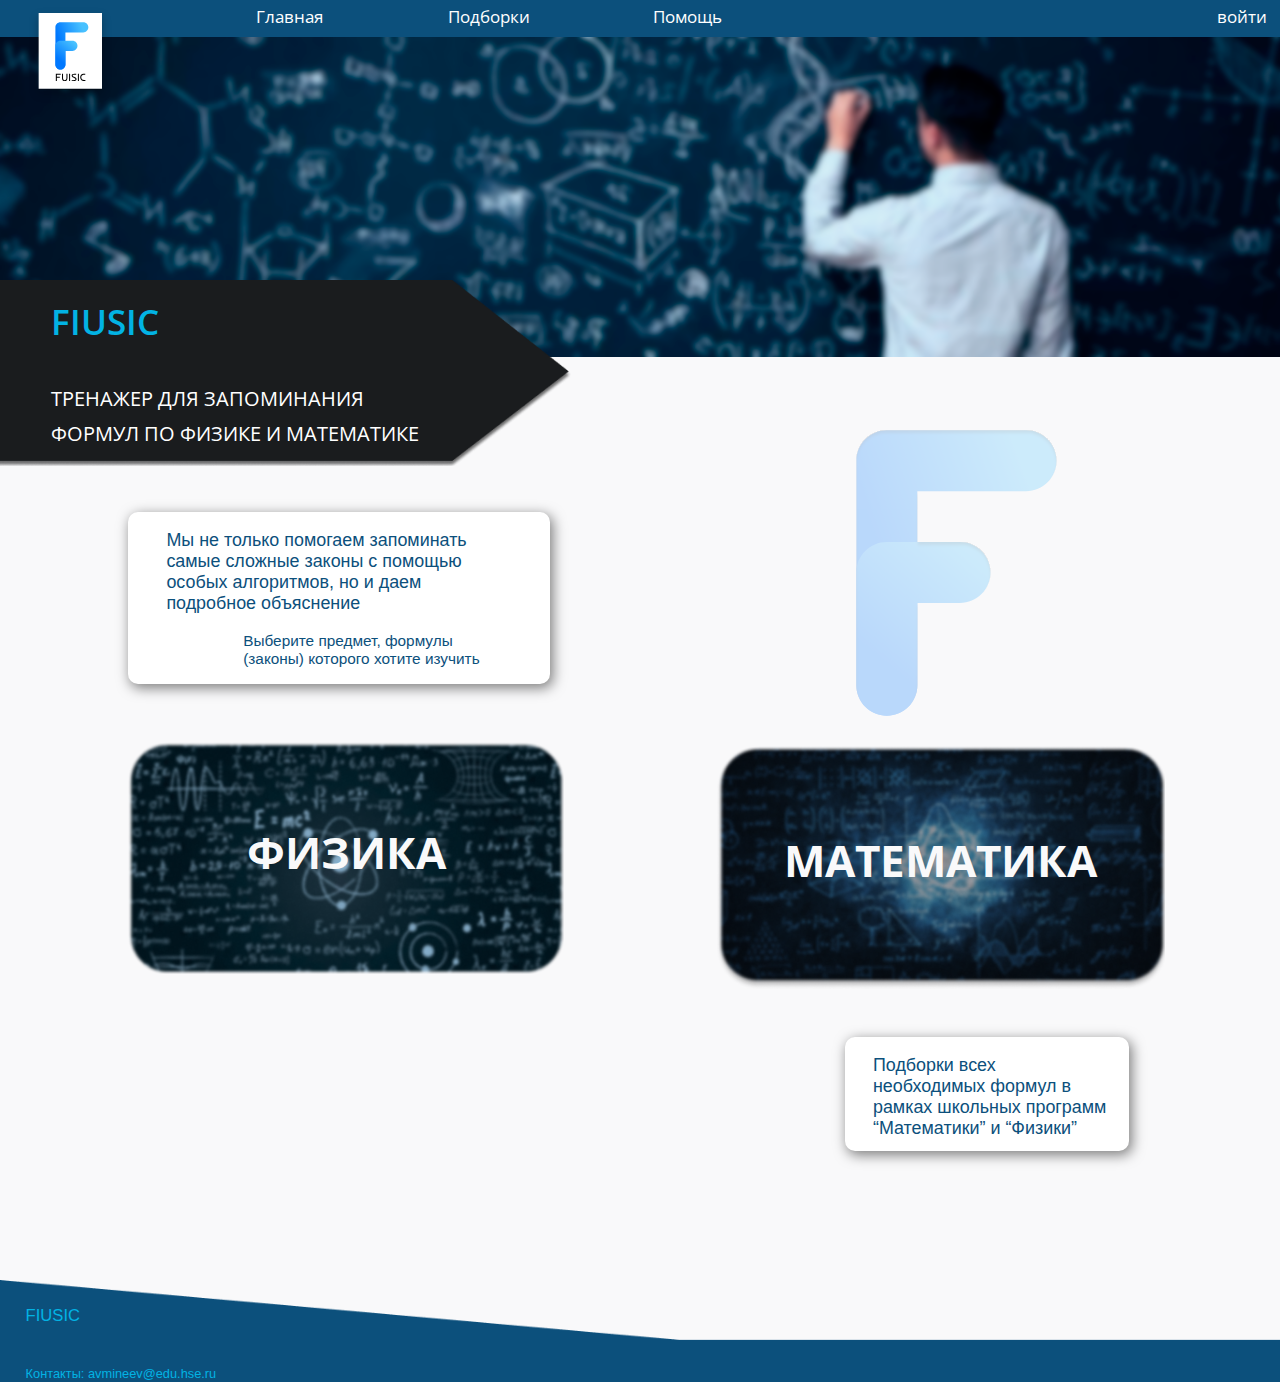
==== index.html @ f57bbfa7 "Initial commit" ====
<!DOCTYPE html>
<html lang="en">
  <head>
    <meta charset="UTF-8" />
    <link rel="stylesheet" href="style/index_style.css" />
    <!-- Иконки -->
    <link
      rel="apple-touch-icon"
      sizes="180x180"
      href="/favicons/apple-touch-icon.png"
    />
    <link
      rel="icon"
      type="image/png"
      sizes="32x32"
      href="/favicons/favicon-32x32.png"
    />
    <link
      rel="icon"
      type="image/png"
      sizes="16x16"
      href="/favicons/favicon-16x16.png"
    />
    <link rel="manifest" href="/favicons/site.webmanifest" />
    <link
      rel="mask-icon"
      href="/favicons/safari-pinned-tab.svg"
      color="#5bbads5"
    />
    <meta name="msapplication-TileColor" content="#2b5797" />
    <meta name="theme-color" content="#ffffff" />
    <!--    <script src="main.js"></script>-->
    <title>FIUSIC</title>
    <!-- Шрифты -->
    <link rel="preconnect" href="https://fonts.googleapis.com" />
    <link rel="preconnect" href="https://fonts.gstatic.com" crossorigin />
    <link
      href="https://fonts.googleapis.com/css2?family=Open+Sans:wght@400;600&display=swap"
      rel="stylesheet"
    />
  </head>
  <body>
    <div id="conteiner">
      <div class="header">
        <a href="index.html" class="header-text main_txt">Главная</a>
        <a href="collections.php" class="header-text coll_txt">Подборки</a>
        <a href="support.html" class="header-text help_txt">Помощь</a>
        <a href="Validation-form/login-form.php" class="header-text auth_txt">войти</a>

      </div>
      <a href="index.html" id="logo"></a>
      <div id="back_img_1"></div>
      <div id="triangle">
        <p id="trang_heading">FIUSIC</p>
        <p id="trang_text">ТРЕНАЖЕР ДЛЯ ЗАПОМИНАНИЯ</p>
        <p id="trang_text">ФОРМУЛ ПО ФИЗИКЕ И МАТЕМАТИКЕ</p>
      </div>
      <div id="conteiner_background_img"></div>
      <div id="top_info_block">
        <p id="top_info_toptext" class="top_info_text">
          Мы не только помогаем запоминать самые сложные законы с помощью особых
          алгоритмов, но и даем подробное объяснение
        </p>
        <p id="top_info_bottomtext" class="top_info_text">
          Выберите предмет, формулы (законы) которого хотите изучить
        </p>
      </div>
      <div class="menu_button" id="menu_physics">
        <h1 class="button_name" id="phys_name">ФИЗИКА</h1>
      </div>
      <div class="menu_button" id="menu_math">
        <h1 class="button_name" id="math_name">МАТЕМАТИКА</h1>
      </div>
      <div id="bottom_info_block">
        <p id="bottom_info_toptext" class="top_info_text">
          Подборки всех необходимых формул в рамках школьных программ
          “Математики” и “Физики”
        </p>
      </div>
      <div id="footer">
        <p id="footer_heading">FIUSIC</p>
        <br />
        <p id="footer_text">Контакты: avmineev@edu.hse.ru</p>
      </div>
    </div>
  <script src="scrypts/index_scrypt.js"></script>
  </body>
</html>
---- style/index_style.css ----
body {
  /*
    padding-left: 1%;
    padding-right: 1%;
*/
  margin: 0;
  background-color: #f9f9fa;
  font-family: "Open Sans", sans-serif;
}

#conteiner {
/*    height: 100vh;*/
    min-width: 600px;
/*    overflow: hidden;*/
}

.header {
  background-color: #0c507c;
  height: 2.5vw;
  padding-left: 10vw;

  -webkit-box-shadow: 0px 5px 5px 0px rgba(3, 15, 37, 0.4);
  -moz-box-shadow: 0px 5px 5px 0px rgba(3, 15, 37, 0.4);
  box-shadow: 0px 5px 5px 0px rgba(3, 15, 37, 0.4);
  padding-top: 0.4vw;
  min-height: 20px;
}

.header-text {
    position: absolute;
  display: inline-block;
/*    margin-top: 0.5%;*/
/*    font-size: 157%;*/
  margin-left: 10vw;
  margin-bottom: 0;
  color: white;
  font-size: 1.3vw;
  font-weight: 400;
  text-decoration: none;
}

.header-text:hover {
  color: #32bfe6;
}

.header-text:active {
  color: #0886a8;
}

.coll_txt{
    left: 25vw;
}

.help_txt{
    left: 41vw;
}

.auth_txt{
    right: 1vw;
}

#search {
  padding: 1.2% 2% 1% 2.3%;
  float: right;
  margin-right: 10vw;
  border-radius: 6px;
  border-color: #0c507c;
  width: 15vw;
    min-width: 89px;
  height: 2vw;
    min-height: 16px;
  background-color: white;
  background-image: url(img/search.png);
  background-repeat: no-repeat;
  background-position: center left;
  background-size:contain;
}

#search::placeholder {
  color: #0c507c;
  font-size: 120%;
  font-family: sans-serif;
  font-weight: 500;
  text-align: left;
}

input,
select,
textarea {
  color: #0c507c;
  font-size: 1vw;
}

#logo {
  background-image: url(img/logo_3.svg);
  width: 5vw;
    min-width: 31px;
  height: 6vw;
    min-height: 36px;
  position: absolute;
  left: 3vw;
  top: 1vw;
  filter: drop-shadow(0px 4px 4px rgba(0, 0, 0, 0.25));
  background-size: cover;
}

#back_img_1 {
  background-image: url(img/image%202.png);
  height: 25vw;
  background-size: cover;
  min-height: 150px;
}

#triangle {
  top: 21.9vw;
  position: absolute;
  background-image: url(img/triangle.png);
  width: 44.7vw;
    min-width: 268px;
  height: 14.5vw;
    min-height: 87px;
  background-size: cover;
  background-repeat: no-repeat;
}

#trang_heading {
  color: #02b3e4;
  font-size: 2.7vw;
  margin-top: 2vh;
  margin-left: 4vw;
  margin-bottom: 3vw;
  font-weight: 600;
}

#trang_text {
  color: white;
  font-size: 1.6vw;
  margin-left: 4vw;
  margin-bottom: -1vw;
  font-weight: 400;
}

#conteiner_background_img {
  margin-top: 4%;
  background-image: url(img/F_2.svg);
  width: 20vw;
    min-width: 120px;
  height: 25vw;
    min-height: 150px;
  background-size: cover;
  background-repeat: no-repeat;
  margin-left: 65vw;
}

#top_info_block {
  width: 30vw;
    min-width: 180px;
  height: 13.4vw;
    min-height: 80px;
  background-color: white;
  position: absolute;
  top: 40vw;
  left: 10vw;
  border-radius: 10px;
  box-shadow: 0.2vw 0.3vw 1vw rgba(0, 0, 0, 0.5);
  padding-left: 3vw;
}

.top_info_text {
  color: #0c507c;
  font-family: sans-serif;
  margin-right: 5vw;
}

#top_info_toptext {
  font-size: 1.4vw;
}

#top_info_bottomtext {
  font-size: 1.2vw;
  margin-left: 6vw;
}

#bottom_info_block {
  width: 20vw;
    min-width: 119px;
  height: 8.9vw;
    min-height: 53px;
  background-color: white;
  position: absolute;
  top: 81vw;
  left: 66vw;
  border-radius: 10px;
  box-shadow: 0.2vw 0.3vw 1vw rgba(0, 0, 0, 0.5);
  padding-left: 2.2vw;
}

#bottom_info_toptext {
  font-size: 1.4vw;
  margin-right: 1.5vw;
}

.menu_button {
  width: 34vw;
  min-width: 199px;
  height: 18.1vw;
  min-height: 108px;
  position: absolute;
  background-size: cover;
  background-repeat: no-repeat;
    cursor: pointer;
  /* background-repeat: no-repeat; */
}

#menu_math {
  width: 35vw;
  height: 19vw;
}

#menu_physics {
  width: 34.1vw;
  height: 18.06vw;
}

#menu_physics {
  top: 58vw;
  left: 10vw;
  background-image: url(img/phys_button.png);
  -webkit-transition: 0.5s ease; /* Safari and Chrome */
  -moz-transition: 0.5s ease; /* Firefox 4 */
  -o-transition: 0.5s ease; /* Opera */
}

#phys_name {
  position: absolute;
  top: 35%;
  left: 50%;
  margin-right: -50%;
  transform: translate(-50%, -50%);
}

#math_name {
  position: absolute;
  top: 35%;
  left: 50%;
  margin-right: -50%;
  transform: translate(-50%, -50%);
}

#menu_physics:hover {
  background-image: url(img/phys_button.png);
  transform: scale(1.2);
  transition: 0.5s;
}

#menu_physics:hover #phys_name {
  color: #02b3e4;
  transition: 0.5s;
}

#menu_physics #phys_name {
  -webkit-transition: 0.5s ease; /* Safari and Chrome */
  -moz-transition: 0.5s ease; /* Firefox 4 */
  -o-transition: 0.5s ease; /* Opera */
}

#menu_physics:active {
  transform: scale(1.2);
  transition: 0.3s;
  opacity: 0.5;
}

.button_name {
  color: #f9f9fa;
  font-size: 3.4vw;
  font-weight: 700;
  stroke: #f9f9fa;
  stroke-width: 2px;
}

#menu_math {
  top: 58.26vw;
  left: 56vw;
  background-image: url(img/math_butt.png);
  -webkit-transition: 0.5s ease; /* Safari and Chrome */
  -moz-transition: 0.5s ease; /* Firefox 4 */
  -o-transition: 0.5s ease; /* Opera */
}

#menu_math:hover {
  background-image: url(img/math_butt.png);
  transform: scale(1.2);
  transition: 0.5s;
}

#menu_math #math_name {
  -webkit-transition: 0.5s ease; /* Safari and Chrome */
  -moz-transition: 0.5s ease; /* Firefox 4 */
  -o-transition: 0.5s ease; /* Opera */
}
#menu_math:hover #math_name {
  color: #02b3e4;
  transition: 0.5s;
}

#menu_math:active {
  transform: scale(1.2);
  transition: 0.3s;
  opacity: 0.5;
}

#footer {
  background-image: url(img/footer.png);
  height: 8vw;
  width: 100%;
  background-size: cover;
  margin-top: auto;
  position: absolute;
  top: 100vmax;
}

#footer_heading {
  color: #02b3e4;
  position: absolute;
  font-family: sans-serif;
  font-size: 1.3vw;
  margin-top: 2vw;
  margin-left: 2vw;
  margin-bottom: 3vw;
}

#footer_text {
  color: #02b3e4;
  position: absolute;
  font-family: sans-serif;
  font-size: 1vw;
  margin-top: 5vw;
  margin-left: 2vw;
  margin-bottom: 3vw;
}


@media screen and (max-width: 600px) {
    #search{
        margin-top: 3px;
        padding: 6px 10px 6px 16px;
    }

    input,
    select,
    textarea {
        color: #0c507c;
        font-size: 8px;
        font-family: sans-serif;
    }

    .header-text{
        margin-left: 60px;
        font-size: 8px;
        margin-top: 5px;
    }

    .main_txt{
        left: 60px;
    }

    .coll_txt {
        left: 150px;
    }

    .help_txt {
        left: 245px;
    }

    #triangle{
        top: 131px;
    }

    #trang_heading{
        margin-top: 16px;
        font-size: 14px;
    }

    #trang_text{
        font-size: 9px;
    }

    #conteiner_background_img{
        margin-left: 378px;
    }

    #top_info_block{
        top: 234px;
        left: 60px
    }

    #top_info_toptext{
        font-size: 8px;
    }

    #top_info_bottomtext{
        font-size: 7px;
    }

    #menu_physics{
        top: 348px;
        left: 60px;
    }

    #phys_name{
        font-size: 20px;
    }

    #matx_name{
        font-size: 20px;
    }

    #menu_math{
        top: 350px;
        left: 336px;
    }

    #bottom_info_block{
        top: 485px;
        left: 395px;
    }

    #bottom_info_toptext{
        font-size: 8.3px;
    }
}
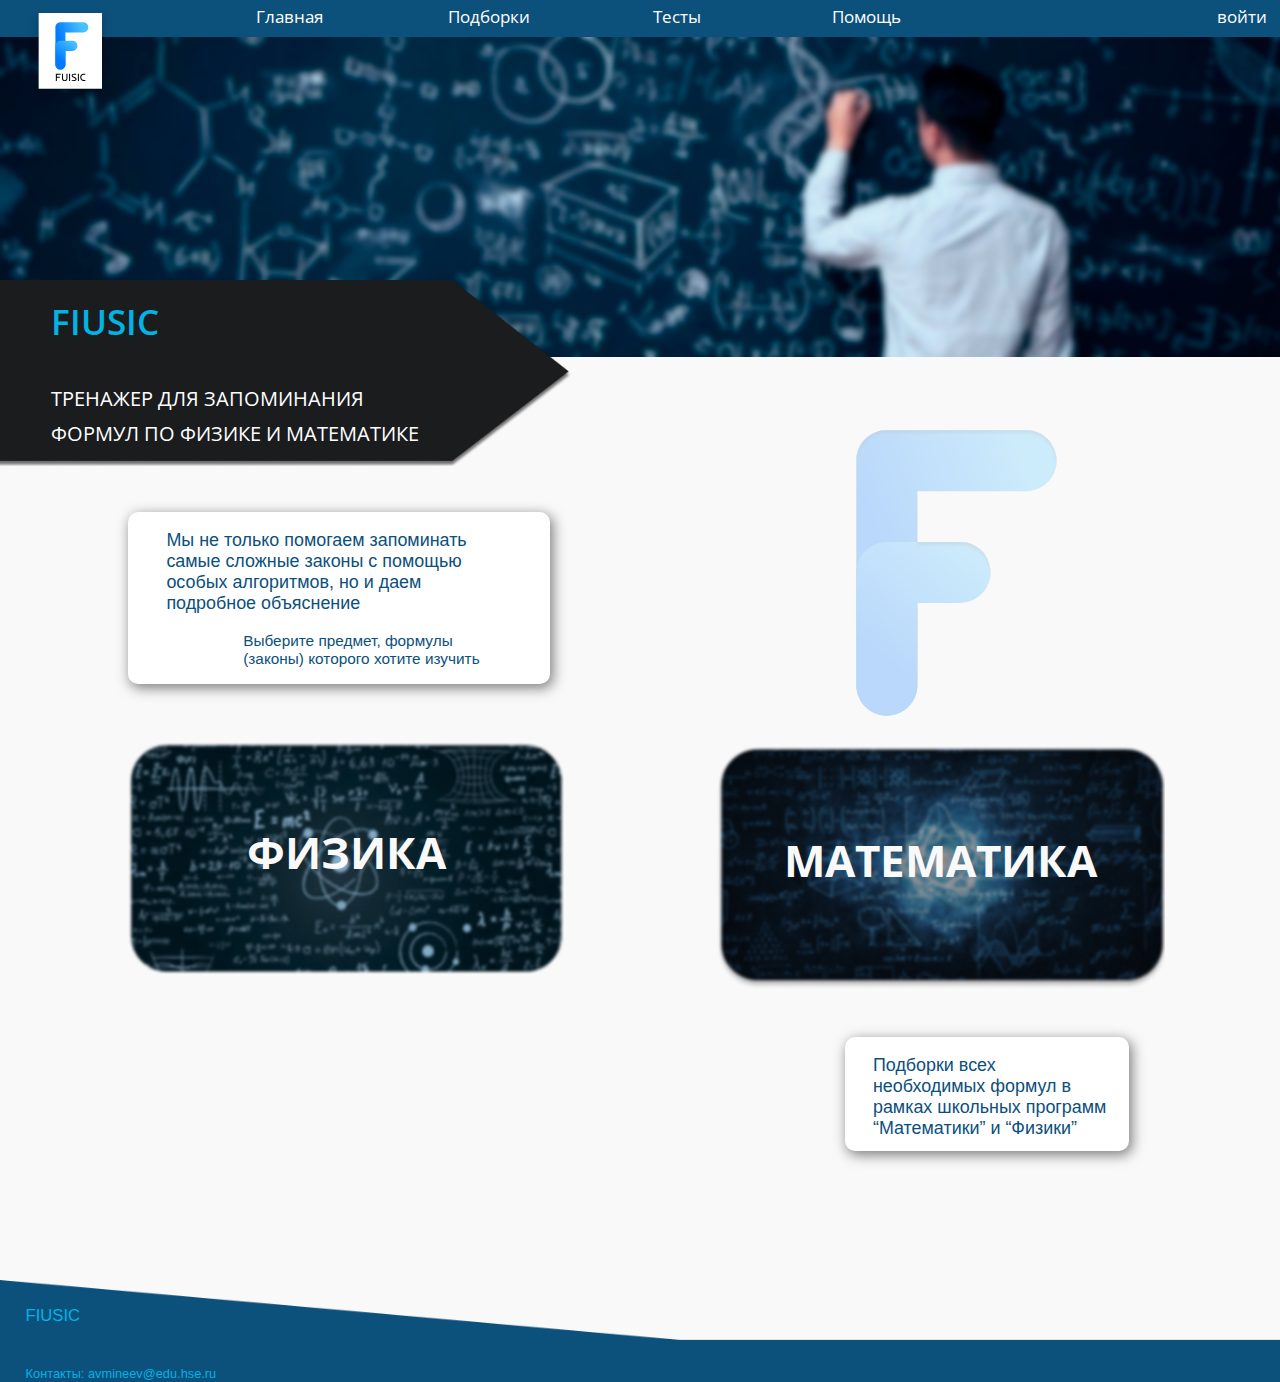
==== commit cc15ab78: "New Tests and tasks pages" ====
--- a/index.html
+++ b/index.html
@@ -44,6 +44,7 @@
       <div class="header">
         <a href="index.html" class="header-text main_txt">Главная</a>
         <a href="collections.php" class="header-text coll_txt">Подборки</a>
+        <a href="Tests.php" class="header-text test_txt">Тесты</a>
         <a href="support.html" class="header-text help_txt">Помощь</a>
         <a href="Validation-form/login-form.php" class="header-text auth_txt">войти</a>
 
--- a/style/index_style.css
+++ b/style/index_style.css
@@ -46,13 +46,16 @@
 .header-text:active {
   color: #0886a8;
 }
+.test_txt{
+    left: 41vw;
+}
 
 .coll_txt{
     left: 25vw;
 }
 
 .help_txt{
-    left: 41vw;
+    left: 55vw;
 }
 
 .auth_txt{
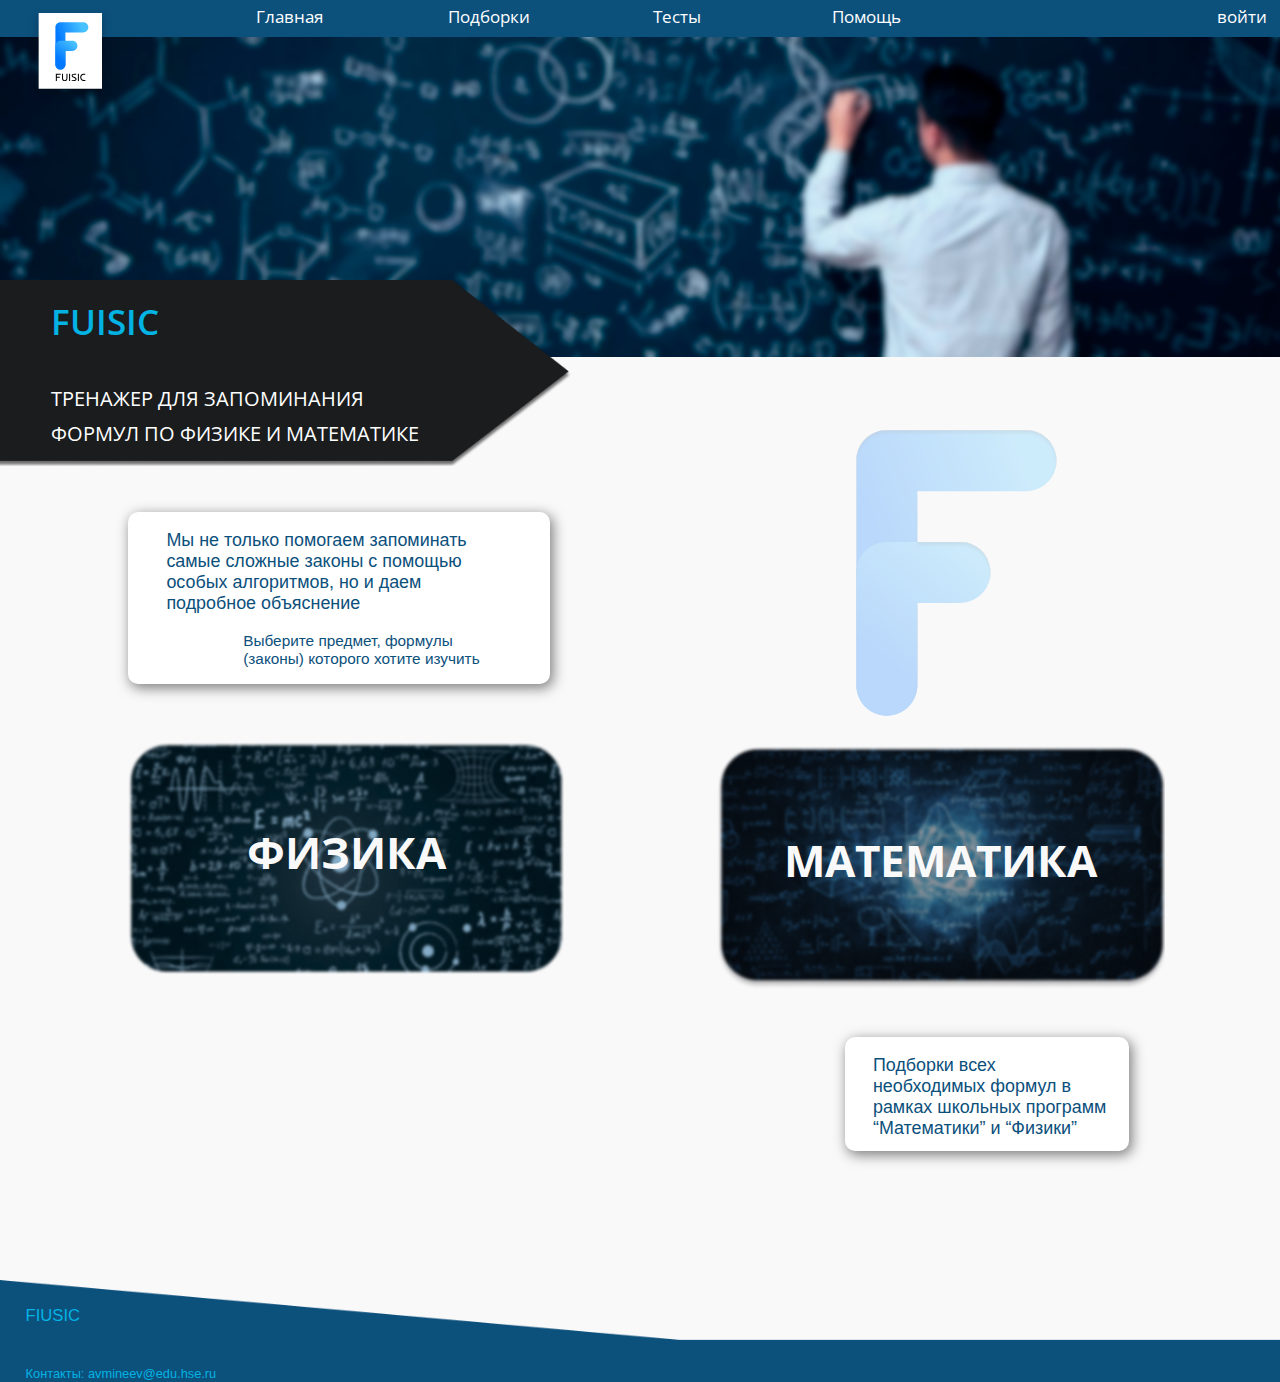
==== commit 57c6d76d: "Merge pull request #7 from noname159035/develop" ====
--- a/index.html
+++ b/index.html
@@ -1,89 +1,70 @@
 <!DOCTYPE html>
 <html lang="en">
-  <head>
-    <meta charset="UTF-8" />
-    <link rel="stylesheet" href="style/index_style.css" />
-    <!-- Иконки -->
-    <link
-      rel="apple-touch-icon"
-      sizes="180x180"
-      href="/favicons/apple-touch-icon.png"
-    />
-    <link
-      rel="icon"
-      type="image/png"
-      sizes="32x32"
-      href="/favicons/favicon-32x32.png"
-    />
-    <link
-      rel="icon"
-      type="image/png"
-      sizes="16x16"
-      href="/favicons/favicon-16x16.png"
-    />
-    <link rel="manifest" href="/favicons/site.webmanifest" />
-    <link
-      rel="mask-icon"
-      href="/favicons/safari-pinned-tab.svg"
-      color="#5bbads5"
-    />
-    <meta name="msapplication-TileColor" content="#2b5797" />
-    <meta name="theme-color" content="#ffffff" />
-    <!--    <script src="main.js"></script>-->
-    <title>FIUSIC</title>
-    <!-- Шрифты -->
-    <link rel="preconnect" href="https://fonts.googleapis.com" />
-    <link rel="preconnect" href="https://fonts.gstatic.com" crossorigin />
-    <link
-      href="https://fonts.googleapis.com/css2?family=Open+Sans:wght@400;600&display=swap"
-      rel="stylesheet"
-    />
-  </head>
-  <body>
-    <div id="conteiner">
-      <div class="header">
-        <a href="index.html" class="header-text main_txt">Главная</a>
-        <a href="collections.php" class="header-text coll_txt">Подборки</a>
-        <a href="Tests.php" class="header-text test_txt">Тесты</a>
-        <a href="support.html" class="header-text help_txt">Помощь</a>
-        <a href="Validation-form/login-form.php" class="header-text auth_txt">войти</a>
+    <head>
+        <meta charset="UTF-8"/>
+        <link
+        rel="stylesheet" href="style/index_style.css"/>
+        <!-- Иконки -->
+        <link rel="apple-touch-icon" sizes="180x180" href="/favicons/apple-touch-icon.png"/>
+        <link rel="icon" type="image/png" sizes="32x32" href="/favicons/favicon-32x32.png"/>
+        <link rel="icon" type="image/png" sizes="16x16" href="/favicons/favicon-16x16.png"/>
+        <link rel="manifest" href="/favicons/site.webmanifest"/>
+        <link rel="mask-icon" href="/favicons/safari-pinned-tab.svg" color="#5bbads5"/>
+        <meta name="msapplication-TileColor" content="#2b5797"/>
+        <meta
+        name="theme-color" content="#ffffff"/>
+        <!--    <script src="main.js"></script>-->
+        <title>FUISIC</title>
+        <!-- Шрифты -->
+        <link rel="preconnect" href="https://fonts.googleapis.com"/>
+        <link rel="preconnect" href="https://fonts.gstatic.com" crossorigin/>
+        <link href="https://fonts.googleapis.com/css2?family=Open+Sans:wght@400;600&display=swap" rel="stylesheet"/>
+    </head>
+    <body>
+        <div id="conteiner">
+            <div class="header">
+                <a href="index.html" class="header-text main_txt">Главная</a>
+                <a href="collections.php" class="header-text coll_txt">Подборки</a>
+                <a href="Tests.php" class="header-text test_txt">Тесты</a>
+                <a href="support.html" class="header-text help_txt">Помощь</a>
+                <a href="Validation-form/login-form.php" class="header-text auth_txt">войти</a>
 
-      </div>
-      <a href="index.html" id="logo"></a>
-      <div id="back_img_1"></div>
-      <div id="triangle">
-        <p id="trang_heading">FIUSIC</p>
-        <p id="trang_text">ТРЕНАЖЕР ДЛЯ ЗАПОМИНАНИЯ</p>
-        <p id="trang_text">ФОРМУЛ ПО ФИЗИКЕ И МАТЕМАТИКЕ</p>
-      </div>
-      <div id="conteiner_background_img"></div>
-      <div id="top_info_block">
-        <p id="top_info_toptext" class="top_info_text">
-          Мы не только помогаем запоминать самые сложные законы с помощью особых
-          алгоритмов, но и даем подробное объяснение
-        </p>
-        <p id="top_info_bottomtext" class="top_info_text">
-          Выберите предмет, формулы (законы) которого хотите изучить
-        </p>
-      </div>
-      <div class="menu_button" id="menu_physics">
-        <h1 class="button_name" id="phys_name">ФИЗИКА</h1>
-      </div>
-      <div class="menu_button" id="menu_math">
-        <h1 class="button_name" id="math_name">МАТЕМАТИКА</h1>
-      </div>
-      <div id="bottom_info_block">
-        <p id="bottom_info_toptext" class="top_info_text">
-          Подборки всех необходимых формул в рамках школьных программ
-          “Математики” и “Физики”
-        </p>
-      </div>
-      <div id="footer">
-        <p id="footer_heading">FIUSIC</p>
-        <br />
-        <p id="footer_text">Контакты: avmineev@edu.hse.ru</p>
-      </div>
-    </div>
-  <script src="scrypts/index_scrypt.js"></script>
-  </body>
+            </div>
+            <a href="index.html" id="logo"></a>
+            <div id="back_img_1"></div>
+            <div id="triangle">
+                <p id="trang_heading">FUISIC</p>
+                <p id="trang_text">ТРЕНАЖЕР ДЛЯ ЗАПОМИНАНИЯ</p>
+                <p id="trang_text">ФОРМУЛ ПО ФИЗИКЕ И МАТЕМАТИКЕ</p>
+            </div>
+            <div id="conteiner_background_img"></div>
+            <div id="top_info_block">
+                <p id="top_info_toptext" class="top_info_text">
+                    Мы не только помогаем запоминать самые сложные законы с помощью особых
+                                                  алгоритмов, но и даем подробное объяснение
+                </p>
+                <p id="top_info_bottomtext" class="top_info_text">
+                    Выберите предмет, формулы (законы) которого хотите изучить
+                </p>
+            </div>
+            <div class="menu_button" id="menu_physics">
+                <h1 class="button_name" id="phys_name">ФИЗИКА</h1>
+            </div>
+            <div class="menu_button" id="menu_math">
+                <h1 class="button_name" id="math_name">МАТЕМАТИКА</h1>
+            </div>
+            <div id="bottom_info_block">
+                <p id="bottom_info_toptext" class="top_info_text">
+                    Подборки всех необходимых формул в рамках школьных программ
+                                                  “Математики” и “Физики”
+                </p>
+            </div>
+            <div id="footer">
+                <p id="footer_heading">FIUSIC</p>
+                <br/>
+                <p id="footer_text">Контакты: avmineev@edu.hse.ru</p>
+            </div>
+        </div>
+        <script src="scrypts/index_scrypt.js"></script>
+    </body>
 </html>
--- a/style/index_style.css
+++ b/style/index_style.css
@@ -46,12 +46,12 @@
 .header-text:active {
   color: #0886a8;
 }
+
+.coll_txt{
+    left: 25vw;
+}
 .test_txt{
     left: 41vw;
-}
-
-.coll_txt{
-    left: 25vw;
 }
 
 .help_txt{
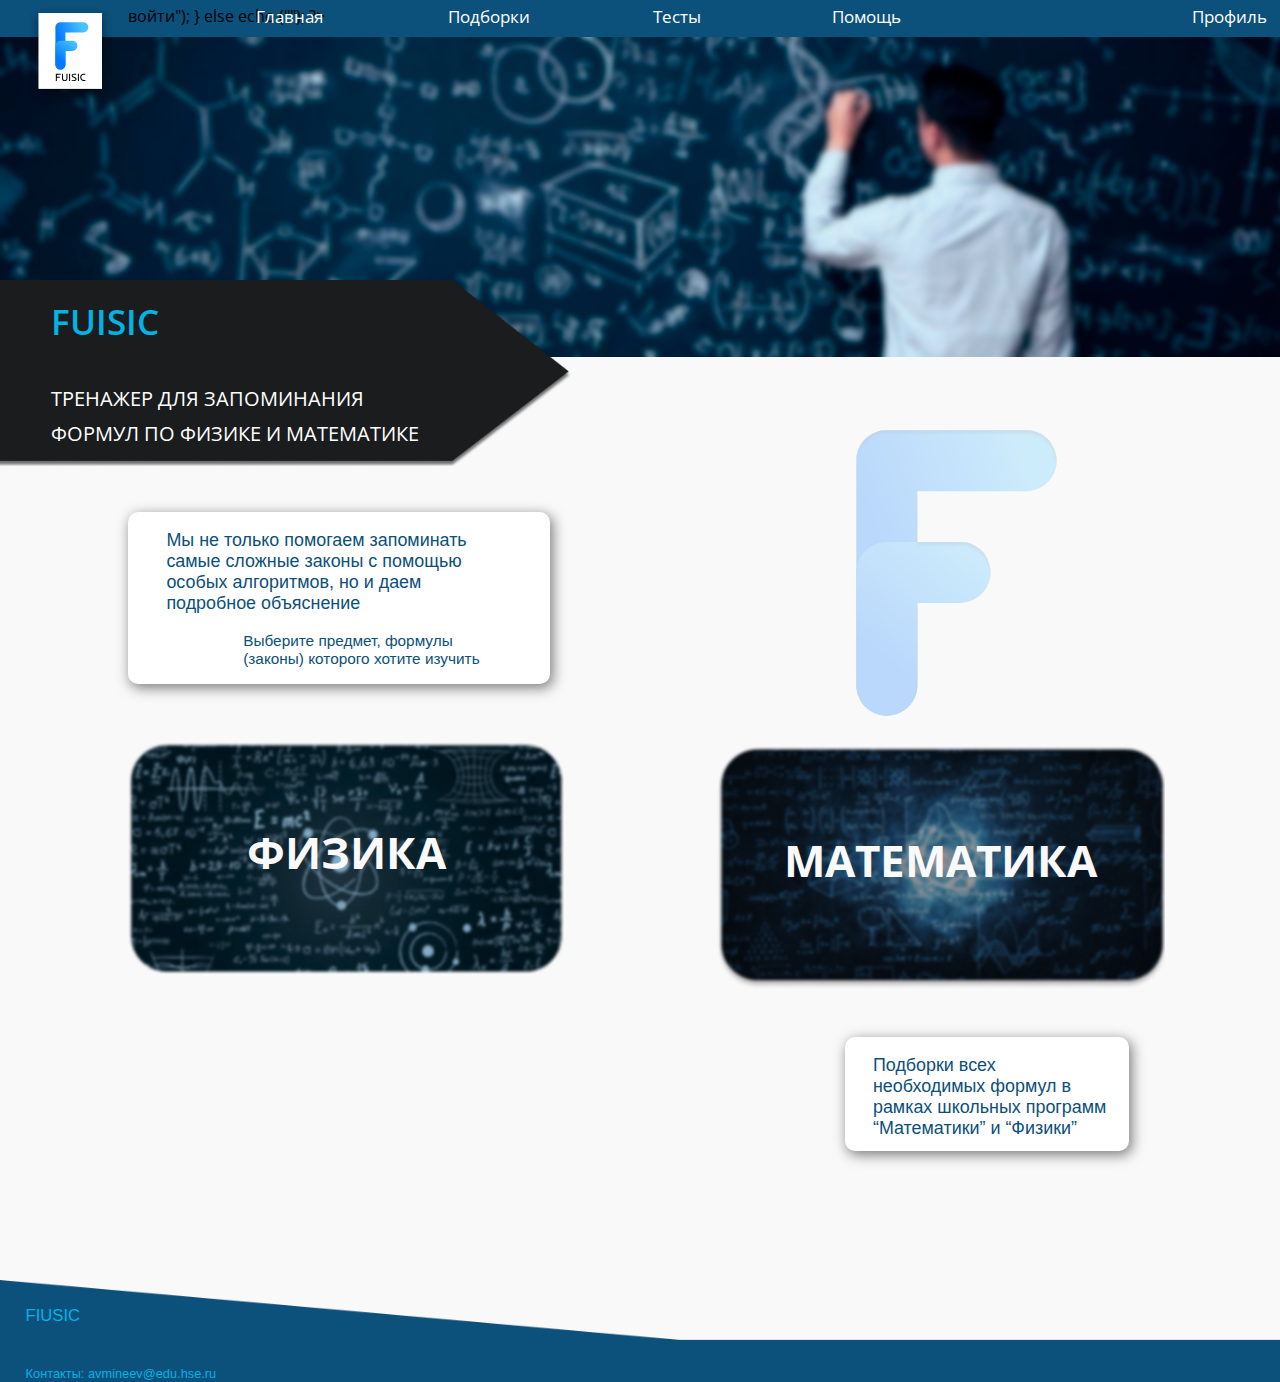
==== commit 396e4d98: "Merge https://github.com/noname159035/FUISIC_remastered into Artyom_B" ====
--- a/index.html
+++ b/index.html
@@ -2,14 +2,14 @@
 <html lang="en">
     <head>
         <meta charset="UTF-8"/>
-        <link
-        rel="stylesheet" href="style/index_style.css"/>
+        <link rel="stylesheet" href="style/index_style.css"/>
         <!-- Иконки -->
         <link rel="apple-touch-icon" sizes="180x180" href="/favicons/apple-touch-icon.png"/>
         <link rel="icon" type="image/png" sizes="32x32" href="/favicons/favicon-32x32.png"/>
         <link rel="icon" type="image/png" sizes="16x16" href="/favicons/favicon-16x16.png"/>
         <link rel="manifest" href="/favicons/site.webmanifest"/>
         <link rel="mask-icon" href="/favicons/safari-pinned-tab.svg" color="#5bbads5"/>
+        <link rel="stylesheet" href="style/index_style.css" />
         <meta name="msapplication-TileColor" content="#2b5797"/>
         <meta
         name="theme-color" content="#ffffff"/>
@@ -26,8 +26,15 @@
                 <a href="index.html" class="header-text main_txt">Главная</a>
                 <a href="collections.php" class="header-text coll_txt">Подборки</a>
                 <a href="Tests.php" class="header-text test_txt">Тесты</a>
-                <a href="support.html" class="header-text help_txt">Помощь</a>
-                <a href="Validation-form/login-form.php" class="header-text auth_txt">войти</a>
+                <a href="support.php" class="header-text help_txt">Помощь</a>
+                <?php
+                // Проверяем, авторизован ли пользователь
+                if (!isset($_COOKIE['user'])) {
+                    echo ("<a href='Validation-form/login-form.php' class='header-text auth_txt'>войти</a>");
+                }
+                else echo ("<a href='Validation-form/login-form.php' class='header-text auth_txt'>Профиль</a>");
+                ?>
+                <a href="index.php" id="logo"></a>
 
             </div>
             <a href="index.html" id="logo"></a>
